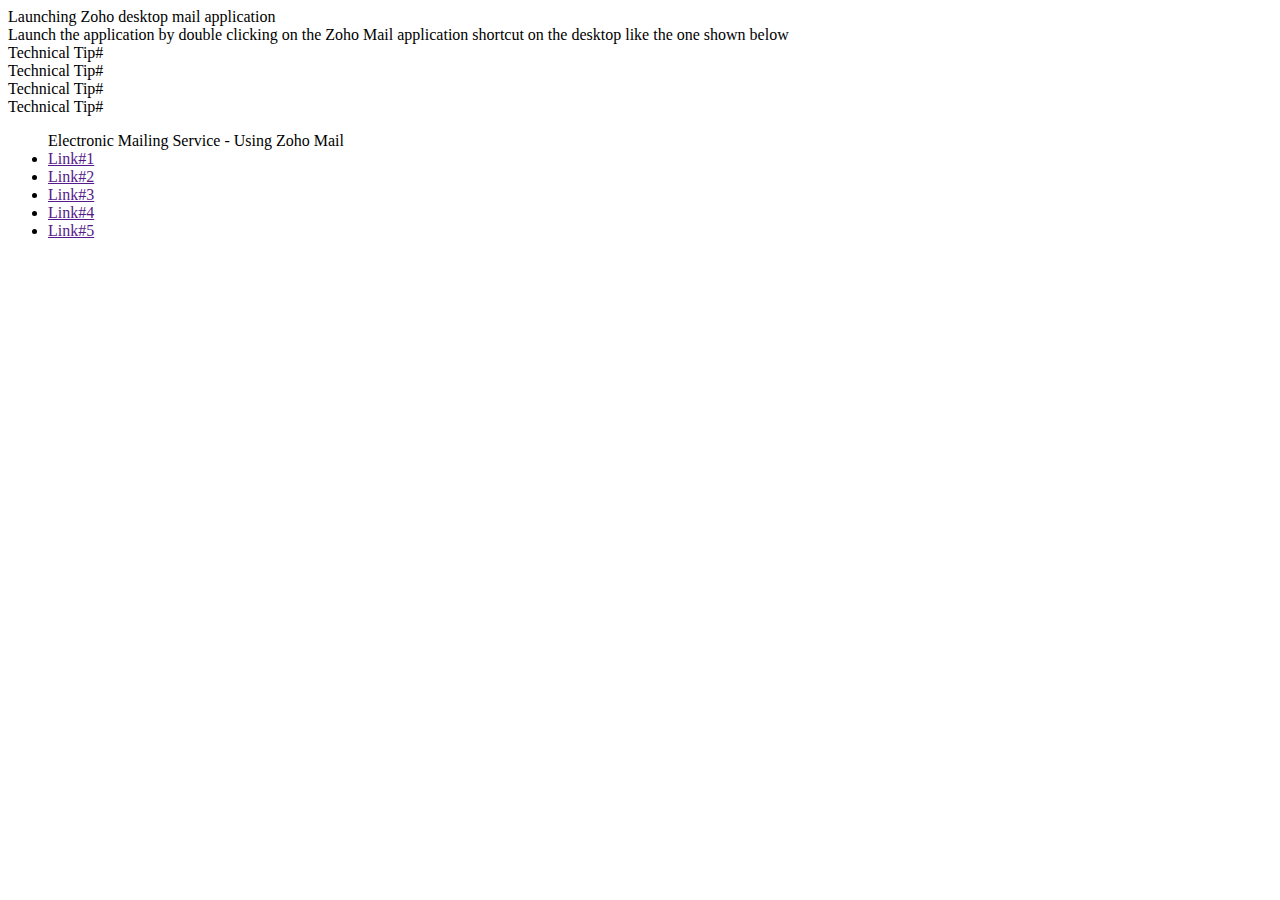
==== index.html @ d8dbb3bd "Initial" ====
<!DOCTYPE html>
<html lang="en">
    <head>
        <title>Technical Documentation</title>
        <meta charset="utf-8">
        <meta name="viewport" content="width=device-width, initial-scale=1.0" />
        <link rel="stylesheet" href="./styles.css">
    </head>
    <body>
        <main id="main-doc">
            <section id="launching_zoho_desktop_mail_application" class="main-section">
                <header>Launching Zoho desktop mail application</header>
                <article>
                    Launch the application by double clicking on the Zoho Mail application shortcut on the desktop like the one shown below
                    <img id="" src="" alt="">
                </article>
            </section>
            <section id="" class="main-section">
                <header>Technical Tip#</header>
                <article>
                </article>
            </section>
            <section id="" class="main-section">
                <header>Technical Tip#</header>
                <article>
                </article>
            </section>
            <section id="" class="main-section">
                <header>Technical Tip#</header>
                <article>
                </article>
            </section>
            <section id="" class="main-section">
                <header>Technical Tip#</header>
            </section>
            <nav id="navbar">
                <ul>
                    <header>Electronic Mailing Service - Using Zoho Mail</header>
                    <li><a href="" class="nav-link">Link#1</a></li>
                    <li><a href="" class="nav-link">Link#2</a></li>
                    <li><a href="" class="nav-link">Link#3</a></li>
                    <li><a href="" class="nav-link">Link#4</a></li>
                    <li><a href="" class="nav-link">Link#5</a></li>
                </ul>
            </nav>
        </main>
    </body>
</html>
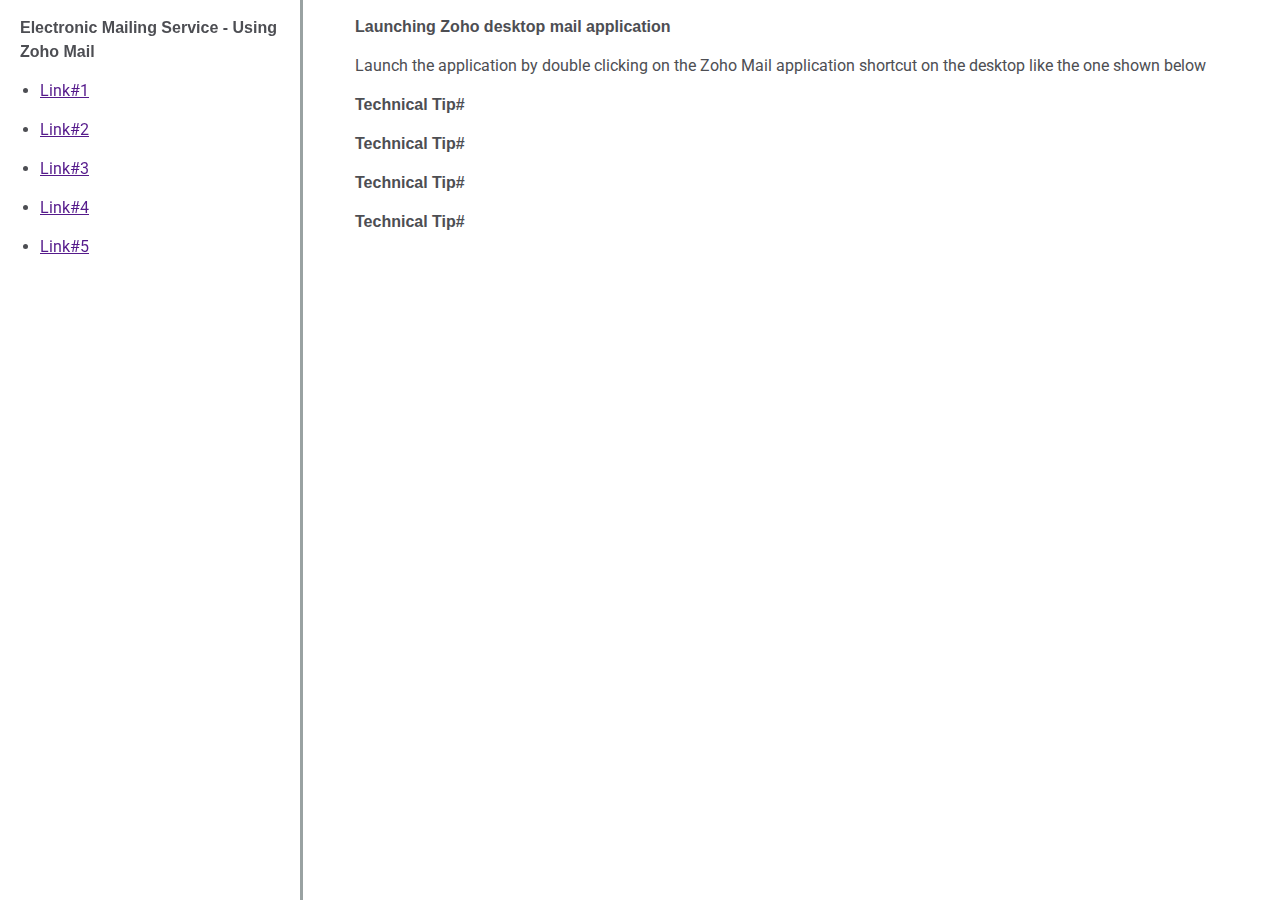
==== commit aa7bfead: "Update css" ====
--- a/index.html
+++ b/index.html
@@ -4,6 +4,9 @@
         <title>Technical Documentation</title>
         <meta charset="utf-8">
         <meta name="viewport" content="width=device-width, initial-scale=1.0" />
+        <link rel="preconnect" href="https://fonts.googleapis.com">
+        <link rel="preconnect" href="https://fonts.gstatic.com" crossorigin>
+        <link href="https://fonts.googleapis.com/css2?family=Montserrat:wght@100&family=Roboto&family=Ubuntu:ital@0;1&family=Work+Sans:wght@100&display=swap" rel="stylesheet">
         <link rel="stylesheet" href="./styles.css">
     </head>
     <body>
--- a/styles.css
+++ b/styles.css
@@ -0,0 +1,52 @@
+/* font-family: 'Montserrat', sans-serif;
+font-family: 'Roboto', sans-serif;
+font-family: 'Ubuntu', sans-serif;
+font-family: 'Work Sans', sans-serif; */
+
+html,
+body {
+  min-width: 290px;
+  color: #4d4e53;
+  background-color: #ffffff;
+  font-family: 'Roboto', sans-serif;
+  line-height: 1.5;
+  margin: 0;
+}
+
+#main-doc header {
+  text-align: left;
+  /* margin-left: 50px; */
+  margin: 15px 0 15px 50px;
+  font-family: sans-serif;
+  font-weight: 600;
+}
+
+#navbar {
+  position: fixed;
+  min-width: 290px;
+  top: 0px;
+  left: 0px;
+  width: 300px;
+  height: 100%;
+  border-right: solid;
+  border-color: rgba(0, 22, 22, 0.4);
+}
+
+#main-doc {
+  position: relative;
+  margin-left: 305px;
+}
+
+#main-doc section article {
+  margin-left: 50px;
+}
+
+#navbar ul header {
+  margin-left: -20px;
+  font-family: sans-serif;
+  font-weight: 600;
+}
+
+#navbar ul li {
+  margin: 0 0 15px;
+}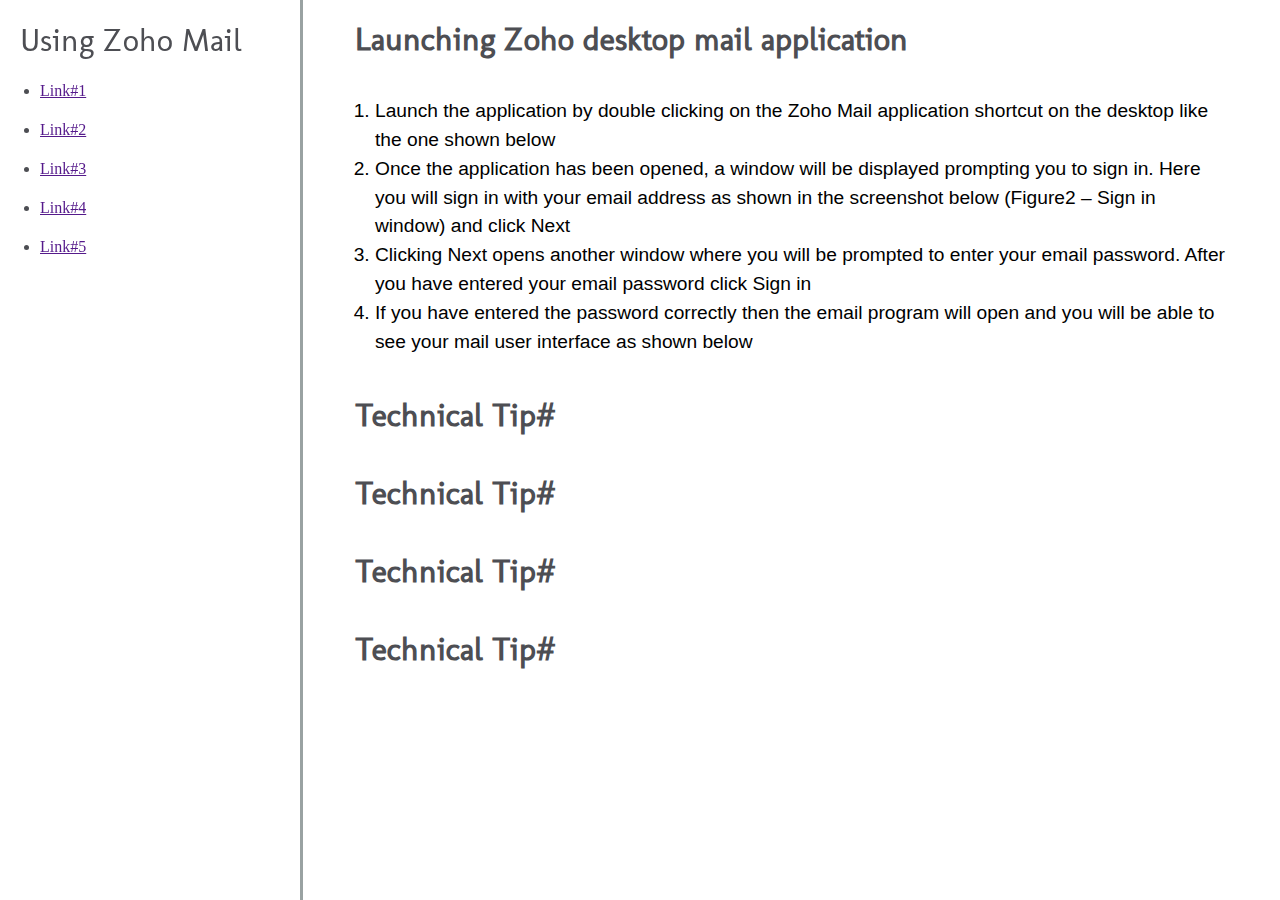
==== commit d0c6c97e: "2nd Updates" ====
--- a/index.html
+++ b/index.html
@@ -6,7 +6,7 @@
         <meta name="viewport" content="width=device-width, initial-scale=1.0" />
         <link rel="preconnect" href="https://fonts.googleapis.com">
         <link rel="preconnect" href="https://fonts.gstatic.com" crossorigin>
-        <link href="https://fonts.googleapis.com/css2?family=Montserrat:wght@100&family=Roboto&family=Ubuntu:ital@0;1&family=Work+Sans:wght@100&display=swap" rel="stylesheet">
+        <link href="https://fonts.googleapis.com/css2?family=Molengo&display=swap" rel="stylesheet">
         <link rel="stylesheet" href="./styles.css">
     </head>
     <body>
@@ -14,8 +14,24 @@
             <section id="launching_zoho_desktop_mail_application" class="main-section">
                 <header>Launching Zoho desktop mail application</header>
                 <article>
-                    Launch the application by double clicking on the Zoho Mail application shortcut on the desktop like the one shown below
-                    <img id="" src="" alt="">
+                    <ol>
+                        <li id="step-one">
+                            Launch the application by double clicking on the Zoho Mail application shortcut on the desktop like the one shown below
+                            <img id="" src="" alt="">
+                        </li>
+                        <li>
+                            Once the application has been opened, a window will be displayed prompting you to sign in. Here you will sign in with 
+                            your email address as shown in the screenshot below (Figure2 – Sign in window) and click Next
+                        </li>
+                        <li>
+                            Clicking Next opens another window where you will be prompted to enter your email password. After you have entered your email 
+                            password click Sign in
+                        </li>
+                        <li>
+                            If you have entered the password correctly then the email program will open and you will be able to see your mail user interface 
+                            as shown below
+                        </li>
+                    </ol>
                 </article>
             </section>
             <section id="" class="main-section">
@@ -38,7 +54,7 @@
             </section>
             <nav id="navbar">
                 <ul>
-                    <header>Electronic Mailing Service - Using Zoho Mail</header>
+                    <header>Using Zoho Mail</header>
                     <li><a href="" class="nav-link">Link#1</a></li>
                     <li><a href="" class="nav-link">Link#2</a></li>
                     <li><a href="" class="nav-link">Link#3</a></li>
--- a/styles.css
+++ b/styles.css
@@ -1,24 +1,16 @@
-/* font-family: 'Montserrat', sans-serif;
-font-family: 'Roboto', sans-serif;
-font-family: 'Ubuntu', sans-serif;
-font-family: 'Work Sans', sans-serif; */
-
 html,
 body {
   min-width: 290px;
   color: #4d4e53;
-  background-color: #ffffff;
-  font-family: 'Roboto', sans-serif;
+  background-color: #fff;
   line-height: 1.5;
   margin: 0;
 }
 
 #main-doc header {
   text-align: left;
-  /* margin-left: 50px; */
   margin: 15px 0 15px 50px;
-  font-family: sans-serif;
-  font-weight: 600;
+  font-weight: bold;
 }
 
 #navbar {
@@ -33,18 +25,38 @@
 }
 
 #main-doc {
+  font-weight: lighter;
   position: relative;
   margin-left: 305px;
 }
 
+#main-doc section header {
+  font-family: 'Molengo', sans-serif;
+  font-weight: 900;
+  font-size: 32px;
+}
+
 #main-doc section article {
+  display: flex;
+  font-family: 'Abel', sans-serif;
+  font-size: 1.2em;
+  font-weight: bolder;
   margin-left: 50px;
+  margin-right: 50px;
+  color: #000;
+  justify-content:center
+}
+
+#main-doc section article ol li {
+  margin-left: -20px;
 }
 
 #navbar ul header {
   margin-left: -20px;
-  font-family: sans-serif;
-  font-weight: 600;
+  margin-right: 1px;
+  font-family: 'Molengo', sans-serif;
+  font-weight: bolder;
+  font-size: 32px;
 }
 
 #navbar ul li {
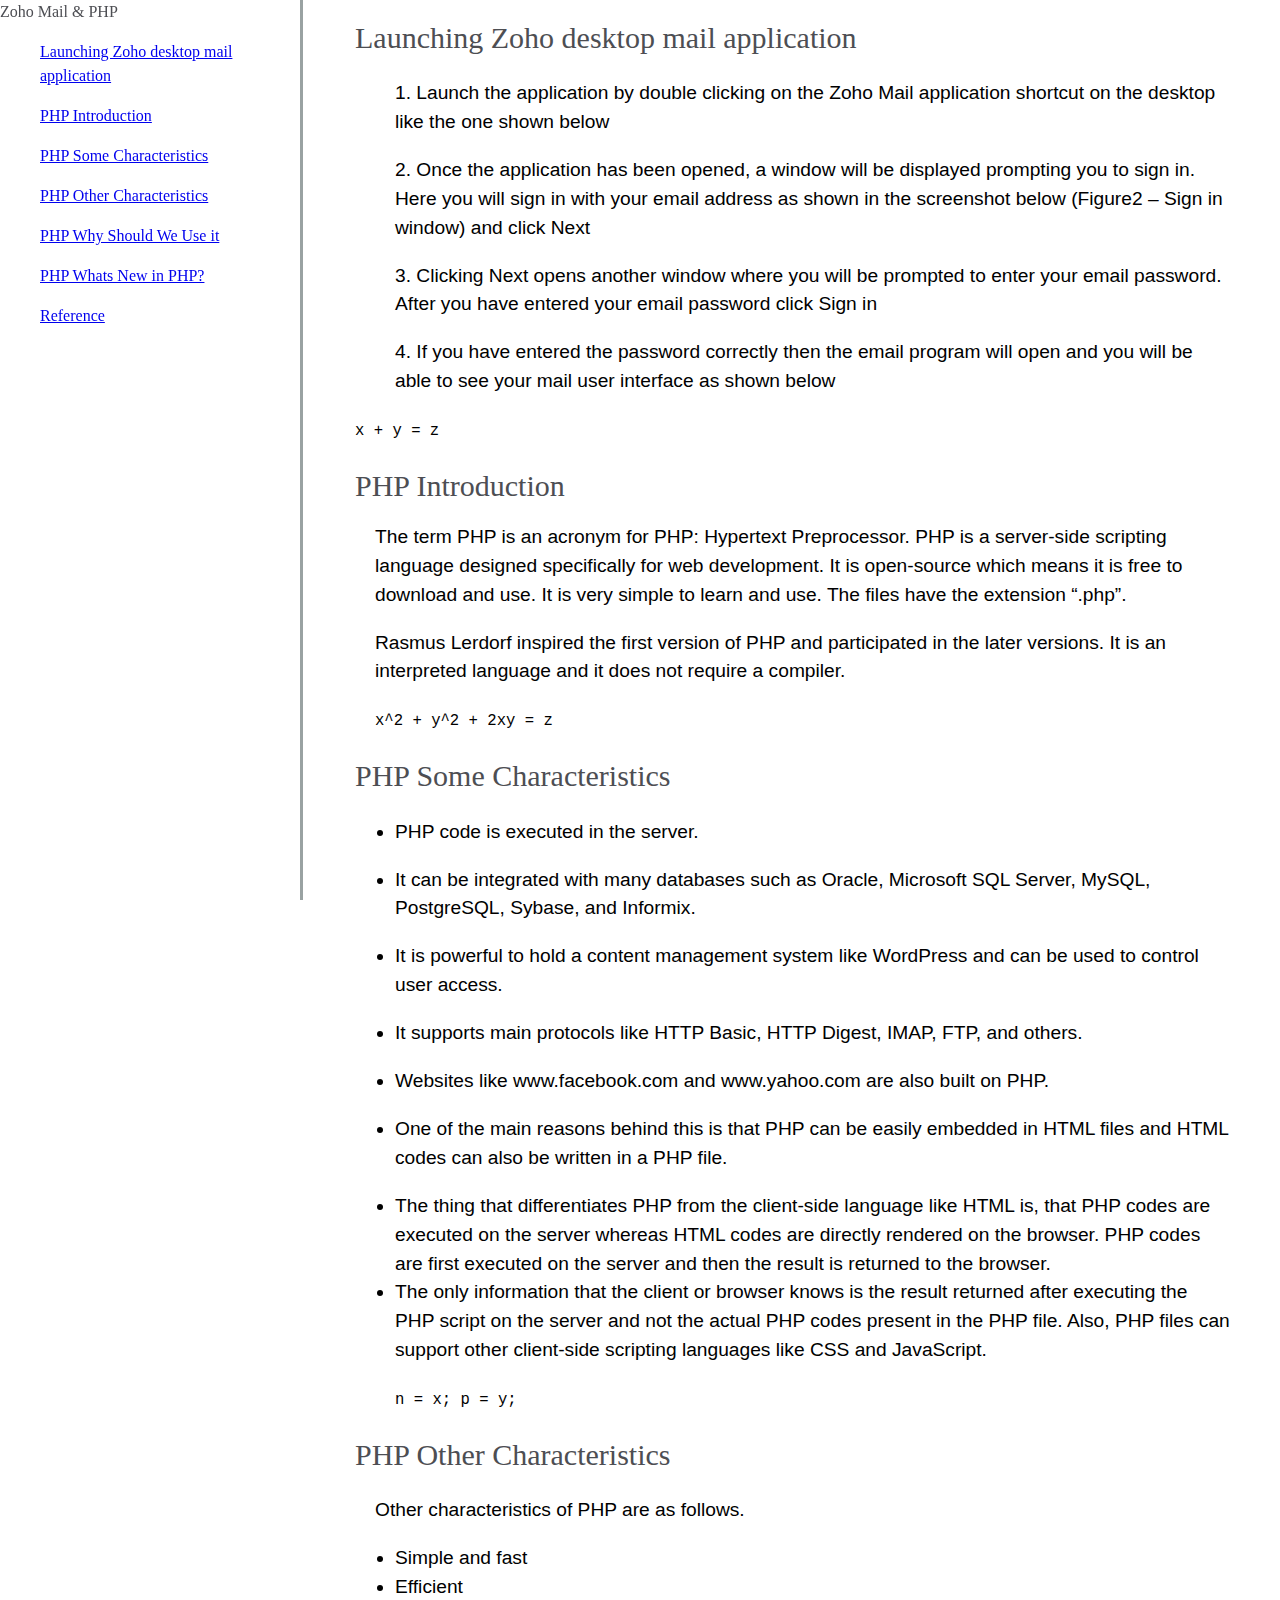
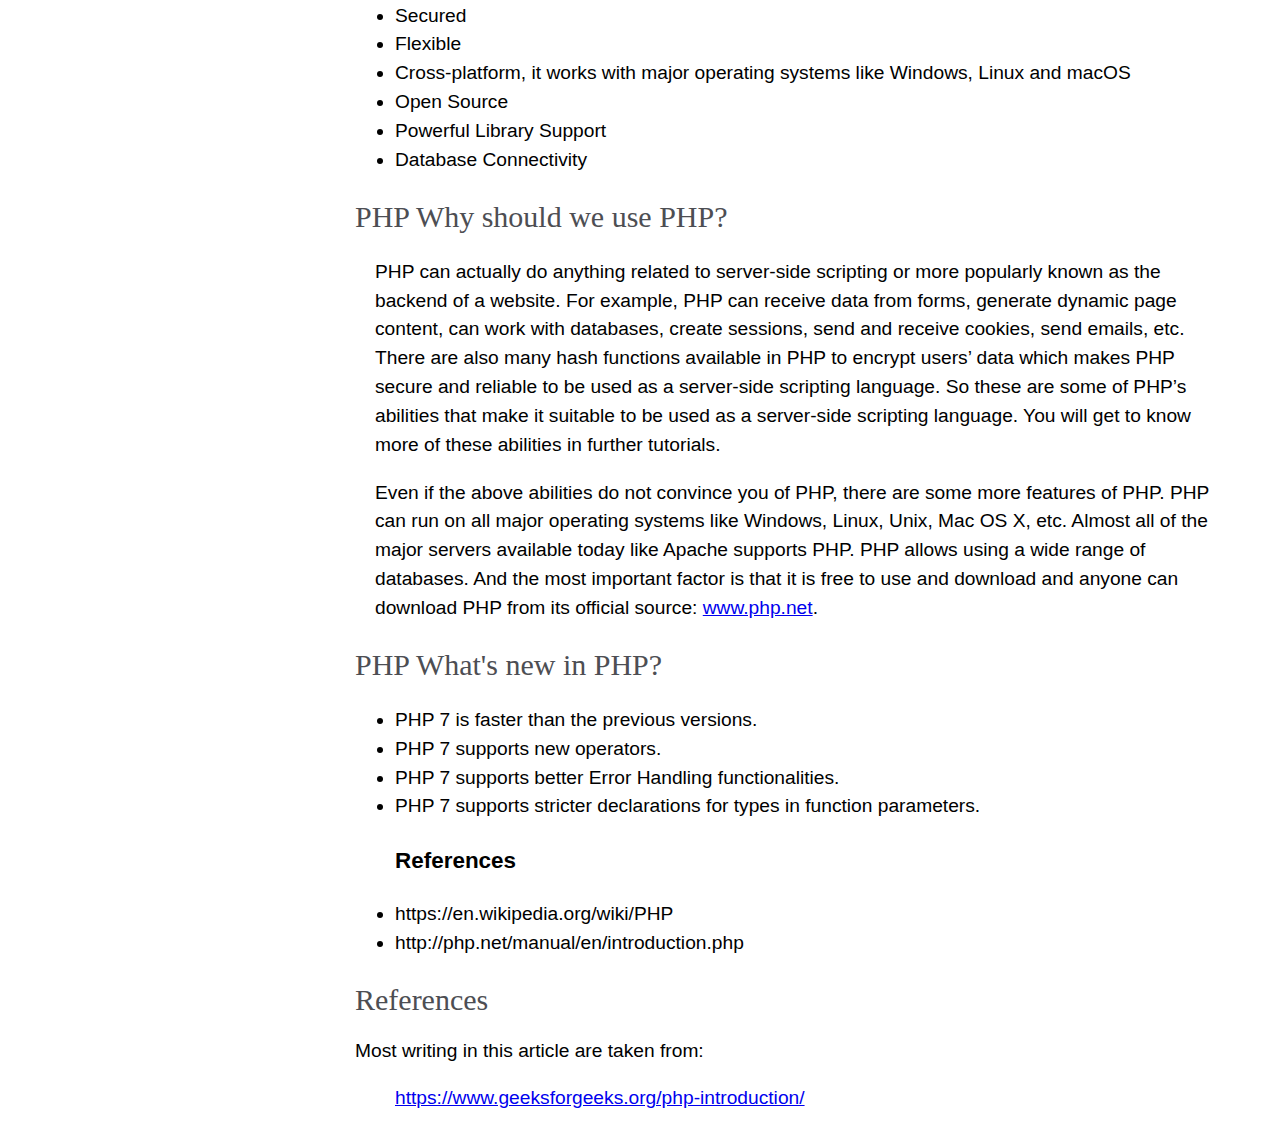
==== commit 8e665c07: "Main Section Update" ====
--- a/index.html
+++ b/index.html
@@ -10,58 +10,167 @@
         <link rel="stylesheet" href="./styles.css">
     </head>
     <body>
+
+<nav id="navbar">
+                <header>Zoho Mail & PHP</header>
+                <ul>
+                    <p>
+                        <a class="nav-link" href="#launching_zoho_desktop_mail_application">
+                            Launching Zoho desktop mail application
+                        </a>
+                    </p>
+                    <p>
+                        <a class="nav-link" href="#php_introduction">
+                            PHP Introduction
+                        </a>
+                    </p>
+                    <p>
+                        <a class="nav-link" href="#php_some_characteristics">
+                            PHP Some Characteristics
+                        </a>
+                    </p>
+                    <p>
+                        <a class="nav-link" href="#php_other_characteristics">
+                            PHP Other Characteristics
+                        </a>
+                    </p>
+                    <p>
+                        <a class="nav-link" href="#php_why_should_we_use_php">
+                            PHP Why Should We Use it
+                        </a>
+                    </p>
+                    <p>
+                        
+                        <a class="nav-link" href="#php_whats_new_in_php">
+                            PHP Whats New in PHP?
+                        </a>
+                    </p>
+                    <p>
+                        <a class="nav-link" href="#references">
+                            Reference
+                        </a>
+                    </li>
+                </ul>
+            </nav>
+
         <main id="main-doc">
-            <section id="launching_zoho_desktop_mail_application" class="main-section">
-                <header>Launching Zoho desktop mail application</header>
+            <section id="launching_zoho_desktop_mail_application"  class="main-section">
+                <header>Launching Zoho desktop mail application</h2></header>
                 <article>
                     <ol>
-                        <li id="step-one">
-                            Launch the application by double clicking on the Zoho Mail application shortcut on the desktop like the one shown below
+                        <p id="step-one">
+                            1. Launch the application by double clicking on the Zoho Mail application shortcut on the desktop like the one shown below
                             <img id="" src="" alt="">
-                        </li>
-                        <li>
-                            Once the application has been opened, a window will be displayed prompting you to sign in. Here you will sign in with 
+                        </p>
+                        <p>
+                            2. Once the application has been opened, a window will be displayed prompting you to sign in. Here you will sign in with 
                             your email address as shown in the screenshot below (Figure2 – Sign in window) and click Next
-                        </li>
-                        <li>
-                            Clicking Next opens another window where you will be prompted to enter your email password. After you have entered your email 
+                        </p>
+                        <p>
+                            3. Clicking Next opens another window where you will be prompted to enter your email password. After you have entered your email 
                             password click Sign in
-                        </li>
-                        <li>
-                            If you have entered the password correctly then the email program will open and you will be able to see your mail user interface 
+                        </p>
+                        <p>
+                            4. If you have entered the password correctly then the email program will open and you will be able to see your mail user interface 
                             as shown below
-                        </li>
+                        </p>
                     </ol>
+                    <p>
+                        <code>
+                            x + y = z
+                        </code>
+                    </p>
                 </article>
             </section>
-            <section id="" class="main-section">
-                <header>Technical Tip#</header>
-                <article>
+            <section id="php_introduction" class="main-section">
+                <header>PHP Introduction</header>
+                <article id="php_introduction_comments">
+                    The term PHP is an acronym for PHP: Hypertext Preprocessor. PHP is a server-side scripting language designed specifically for web development. 
+                    It is open-source which means it is free to download and use. It is very simple to learn and use. The files have the extension “.php”. 
+                    <br><p>
+                    Rasmus Lerdorf inspired the first version of PHP and participated in the later versions. It is an interpreted language and it does not require a compiler. 
+                        </p>
+                        <p>
+                        <code>
+                            x^2 + y^2 + 2xy = z
+                        </code>
+                    </p>
                 </article>
             </section>
-            <section id="" class="main-section">
-                <header>Technical Tip#</header>
+            <section id="php_some_characteristics" class="main-section">
+                <header>PHP Some Characteristics</header>
                 <article>
+                    <ul>
+                        <p><li>PHP code is executed in the server.</li></p>
+                        <p><li>It can be integrated with many databases such as Oracle, Microsoft SQL Server, MySQL, PostgreSQL, Sybase, and Informix.</li></p>
+                        <p><li>It is powerful to hold a content management system like WordPress and can be used to control user access.</li></p>
+                        <p><li>It supports main protocols like HTTP Basic, HTTP Digest, IMAP, FTP, and others.</li></p>
+                        <p><li>Websites like www.facebook.com and www.yahoo.com are also built on PHP.</li></p>
+                        <p><li>One of the main reasons behind this is that PHP can be easily embedded in HTML files and HTML codes can also be written in a PHP file.</li></p>
+                        <li>The thing that differentiates PHP from the client-side language like HTML is, that PHP codes are executed on the server whereas HTML codes are directly rendered on the browser. PHP codes are first executed on the server and then the result is returned to the browser.</li>
+                        <li>The only information that the client or browser knows is the result returned after executing the PHP script on the server and not the actual PHP codes present in the PHP file. Also, PHP files can support other client-side scripting languages like CSS and JavaScript.</li>
+                        <p>
+                            <code>
+                                n = x; p = y;
+                            </code>
+                        </p>
+                    </ul>
+
                 </article>
             </section>
-            <section id="" class="main-section">
-                <header>Technical Tip#</header>
+            <section id="php_other_characteristics" class="main-section">
+                <header>PHP Other Characteristics</header>
                 <article>
+                <p>Other characteristics of PHP are as follows.</p>
+                    <ul>
+                        <li>Simple and fast</li>
+                        <li>Efficient</li>
+                        <li>Secured</li>
+                        <li>Flexible</li>
+                        <li>Cross-platform, it works with major operating systems like Windows, Linux and macOS</li>
+                        <li>Open Source</li>
+                        <li>Powerful Library Support</li>
+                        <li>Database Connectivity</li>
+                    </ul>
                 </article>
             </section>
-            <section id="" class="main-section">
-                <header>Technical Tip#</header>
+            <section id="php_why_should_we_use_php" class="main-section">
+                <header>PHP Why should we use PHP?</header>
+                <article>
+                    <p>
+                        PHP can actually do anything related to server-side scripting or more popularly known as the backend of a website. For example, PHP can receive data from forms, generate dynamic page content, can work with databases, create sessions, send and receive cookies, send emails, etc. There are also many hash functions available in PHP to encrypt users’ data which makes PHP secure and reliable to be used as a server-side scripting language. So these are some of PHP’s abilities that make it suitable to be used as a server-side scripting language. You will get to know more of these abilities in further tutorials.</p>
+                        <p> 
+Even if the above abilities do not convince you of PHP, there are some more features of PHP. PHP can run on all major operating systems like Windows, Linux, Unix, Mac OS X, etc. Almost all of the major servers available today like Apache supports PHP. PHP allows using a wide range of databases. And the most important factor is that it is free to use and download and anyone can download PHP from its official source: <a href="http://www.php.net">www.php.net</a>. 
+                    </p>
+                </article>
             </section>
-            <nav id="navbar">
-                <ul>
-                    <header>Using Zoho Mail</header>
-                    <li><a href="" class="nav-link">Link#1</a></li>
-                    <li><a href="" class="nav-link">Link#2</a></li>
-                    <li><a href="" class="nav-link">Link#3</a></li>
-                    <li><a href="" class="nav-link">Link#4</a></li>
-                    <li><a href="" class="nav-link">Link#5</a></li>
-                </ul>
-            </nav>
+            <section id="php_whats_new_in_php" class="main-section">
+                <header>PHP What's new in PHP?</header>
+                <article>
+                    <ul>
+                        <li>PHP 7 is faster than the previous versions.</li>
+                        <li>PHP 7 supports new operators.</li>
+                        <li> PHP 7 supports better Error Handling functionalities.</li>
+                        <li>PHP 7 supports stricter declarations for types in function parameters.</li>
+                        <p><h3>References</h3></p>
+                        <li>https://en.wikipedia.org/wiki/PHP</li>
+                        <li>http://php.net/manual/en/introduction.php</li>
+                    </ul>
+                </article>
+            </section>
+            <section id="references" class="main-section">
+                <header>References</header>
+                <article>
+                    Most writing in this article are taken from:
+                    <ul>
+                        <p>
+                            <a href="https://www.geeksforgeeks.org/php-introduction/">https://www.geeksforgeeks.org/php-introduction/</a>
+                        </p>
+                    </ul>
+                </article>
+            </section>
+
+            
         </main>
     </body>
 </html>
--- a/styles.css
+++ b/styles.css
@@ -1,5 +1,7 @@
 html,
 body {
+  /* font-family: Helvetica; */
+  font-family: 'Open Sans', Verdana, Tahoma;
   min-width: 290px;
   color: #4d4e53;
   background-color: #fff;
@@ -10,7 +12,7 @@
 #main-doc header {
   text-align: left;
   margin: 15px 0 15px 50px;
-  font-weight: bold;
+  /* font-weight: bold; */
 }
 
 #navbar {
@@ -31,34 +33,108 @@
 }
 
 #main-doc section header {
-  font-family: 'Molengo', sans-serif;
-  font-weight: 900;
-  font-size: 32px;
+  font-weight: normal;
+  font-family: 'Open Sans', Tahoma;
+  font-size: 30px;
 }
 
+/* h1,
+h2 {
+  font-family: Verdana, Tahoma;
+} */
+
 #main-doc section article {
-  display: flex;
-  font-family: 'Abel', sans-serif;
+  display: block;
+  /* font-family: Helvetica; */
+
+  font-family: 'Open Sans', Arial, sans-serif;
+
   font-size: 1.2em;
-  font-weight: bolder;
+  /* font-weight: bolder; */
   margin-left: 50px;
   margin-right: 50px;
   color: #000;
   justify-content:center
 }
 
+#php_introduction {
+  margin-left: 0px;
+}
+
+#php_introduction #php_introduction_comments {
+  margin-left: 70px;
+}
+
 #main-doc section article ol li {
-  margin-left: -20px;
+  /* margin-left: -20px; */
+  align-content: space-between;
+  justify-content: space-evenly;
+}
+
+#main-doc #php_some_Characteristics article ul li {
+  /* margin-left: -23px; */
+  align-content: space-between;
+  justify-content: space-evenly;
+}
+
+#main-doc #php_other_characteristics p {
+  margin-left: 20px;
+}
+
+#main-doc #php_why_should_we_use_php article {
+  margin-left: 70px;
 }
 
 #navbar ul header {
   margin-left: -20px;
   margin-right: 1px;
-  font-family: 'Molengo', sans-serif;
-  font-weight: bolder;
-  font-size: 32px;
+  /* font-family: 'Molengo', sans-serif; */
+  /* font-weight: bolder; */
+  /* font-size: 25px; */
 }
 
 #navbar ul li {
   margin: 0 0 15px;
-}+}
+
+@media only screen and (max-width: 815px) {
+  /* For mobile phones: */
+  #navbar ul {
+    border: 1px solid;
+    height: 207px;
+  }
+
+  #navbar {
+    background-color: white;
+    position: absolute;
+    top: 0;
+    padding: 0;
+    margin: 0;
+    width: 100%;
+    max-height: 275px;
+    border: none;
+    z-index: 1;
+    border-bottom: 2px solid;
+  }
+
+  #main-doc {
+    position: relative;
+    margin-left: 0px;
+    margin-top: 270px;
+  }
+}
+
+@media only screen and (max-width: 400px) {
+  #main-doc {
+    margin-left: -10px;
+  }
+
+  code {
+    margin-left: -20px;
+    width: 100%;
+    padding: 15px;
+    padding-left: 10px;
+    padding-right: 45px;
+    min-width: 233px;
+  }
+}
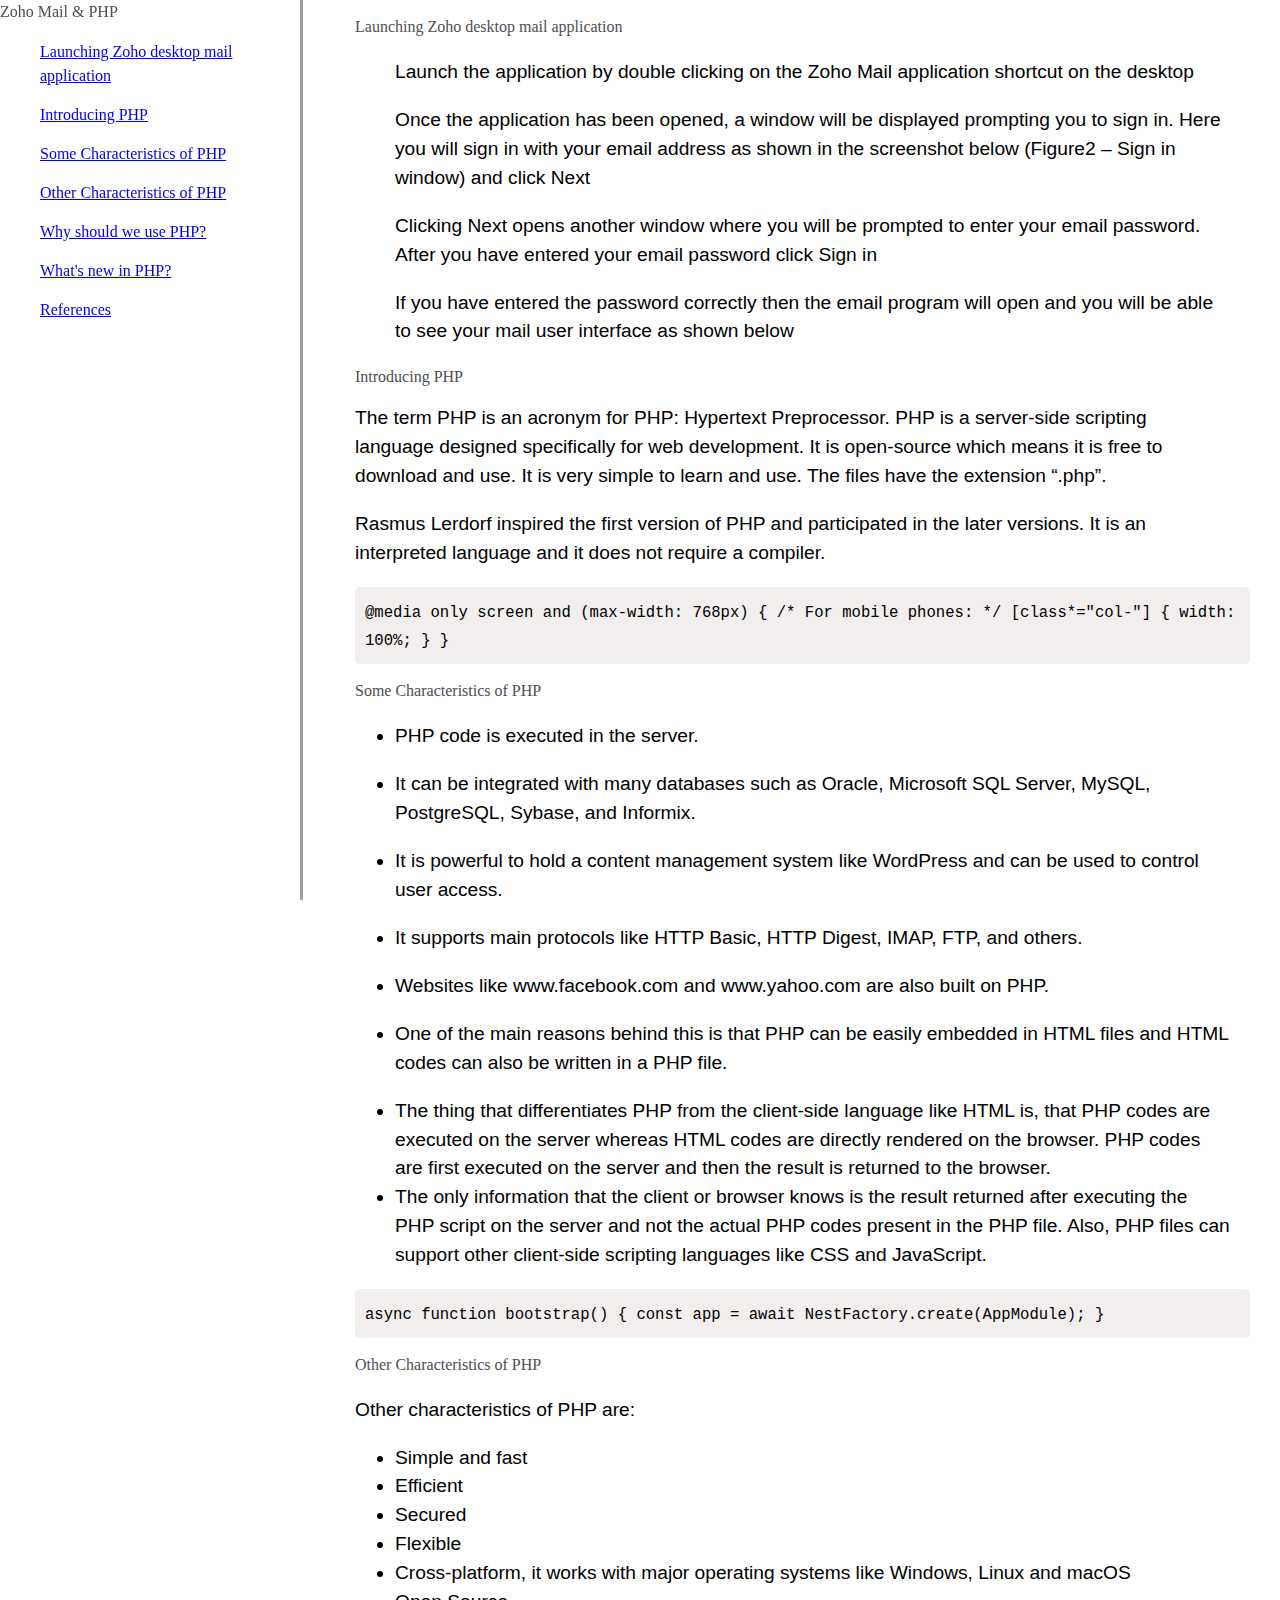
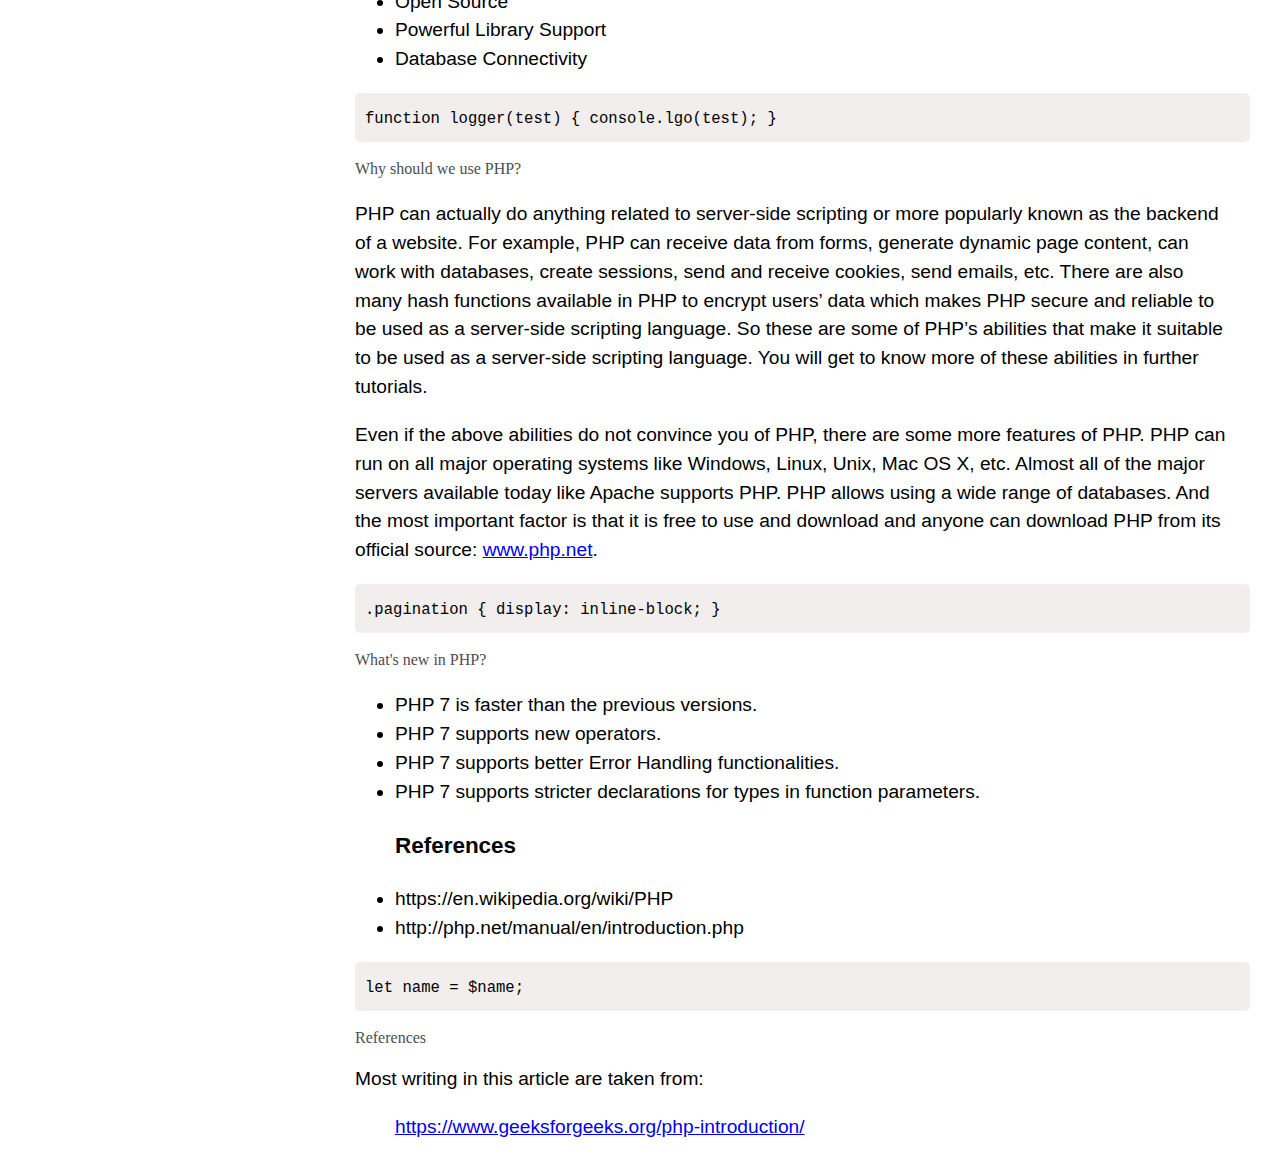
==== commit f1a8b098: "Main Update" ====
--- a/index.html
+++ b/index.html
@@ -14,40 +14,39 @@
 <nav id="navbar">
                 <header>Zoho Mail & PHP</header>
                 <ul>
-                    <p>
+                    <li>
                         <a class="nav-link" href="#launching_zoho_desktop_mail_application">
                             Launching Zoho desktop mail application
                         </a>
-                    </p>
-                    <p>
-                        <a class="nav-link" href="#php_introduction">
-                            PHP Introduction
+                    </li>
+                    <li>
+                        <a class="nav-link" href="#introducing_php">
+                            Introducing PHP
                         </a>
-                    </p>
-                    <p>
-                        <a class="nav-link" href="#php_some_characteristics">
-                            PHP Some Characteristics
+                    </li>
+                    <li>
+                        <a class="nav-link" href="#some_characteristics_of_php">
+                            Some Characteristics of PHP
                         </a>
-                    </p>
-                    <p>
-                        <a class="nav-link" href="#php_other_characteristics">
-                            PHP Other Characteristics
+                    </li>
+                    <li>
+                        <a class="nav-link" href="#other_characteristics_of_php">
+                            Other Characteristics of PHP
                         </a>
-                    </p>
-                    <p>
-                        <a class="nav-link" href="#php_why_should_we_use_php">
-                            PHP Why Should We Use it
+                    </li>
+                    <li>
+                        <a class="nav-link" href="#why_should_we_use_php?">
+                            Why should we use PHP?
                         </a>
-                    </p>
-                    <p>
-                        
-                        <a class="nav-link" href="#php_whats_new_in_php">
-                            PHP Whats New in PHP?
+                    </li>                        
+                    <li>
+                        <a class="nav-link" href="#what's_new_in_php?">
+                            What's new in PHP?
                         </a>
-                    </p>
-                    <p>
+                    </li>
+                    <li>
                         <a class="nav-link" href="#references">
-                            Reference
+                            References
                         </a>
                     </li>
                 </ul>
@@ -55,50 +54,49 @@
 
         <main id="main-doc">
             <section id="launching_zoho_desktop_mail_application"  class="main-section">
-                <header>Launching Zoho desktop mail application</h2></header>
+                <header>Launching Zoho desktop mail application</header>
                 <article>
                     <ol>
-                        <p id="step-one">
-                            1. Launch the application by double clicking on the Zoho Mail application shortcut on the desktop like the one shown below
-                            <img id="" src="" alt="">
+                        <p>
+                            Launch the application by double clicking on the Zoho Mail application shortcut on the desktop
                         </p>
                         <p>
-                            2. Once the application has been opened, a window will be displayed prompting you to sign in. Here you will sign in with 
+                            Once the application has been opened, a window will be displayed prompting you to sign in. Here you will sign in with 
                             your email address as shown in the screenshot below (Figure2 – Sign in window) and click Next
                         </p>
                         <p>
-                            3. Clicking Next opens another window where you will be prompted to enter your email password. After you have entered your email 
+                            Clicking Next opens another window where you will be prompted to enter your email password. After you have entered your email 
                             password click Sign in
                         </p>
                         <p>
-                            4. If you have entered the password correctly then the email program will open and you will be able to see your mail user interface 
+                            If you have entered the password correctly then the email program will open and you will be able to see your mail user interface 
                             as shown below
                         </p>
                     </ol>
-                    <p>
-                        <code>
-                            x + y = z
-                        </code>
-                    </p>
                 </article>
             </section>
-            <section id="php_introduction" class="main-section">
-                <header>PHP Introduction</header>
+            <section id="introducing_php" class="main-section">
+                <header>Introducing PHP</header>
                 <article id="php_introduction_comments">
                     The term PHP is an acronym for PHP: Hypertext Preprocessor. PHP is a server-side scripting language designed specifically for web development. 
                     It is open-source which means it is free to download and use. It is very simple to learn and use. The files have the extension “.php”. 
                     <br><p>
                     Rasmus Lerdorf inspired the first version of PHP and participated in the later versions. It is an interpreted language and it does not require a compiler. 
                         </p>
-                        <p>
-                        <code>
-                            x^2 + y^2 + 2xy = z
-                        </code>
-                    </p>
+                        <div class="code">
+                            <code>
+                                @media only screen and (max-width: 768px) {
+  /* For mobile phones: */
+  [class*="col-"] {
+    width: 100%;
+  }
+}
+                            </code>
+                        </div>
                 </article>
             </section>
-            <section id="php_some_characteristics" class="main-section">
-                <header>PHP Some Characteristics</header>
+            <section id="some_characteristics_of_php" class="main-section">
+                <header>Some Characteristics of PHP</header>
                 <article>
                     <ul>
                         <p><li>PHP code is executed in the server.</li></p>
@@ -109,19 +107,20 @@
                         <p><li>One of the main reasons behind this is that PHP can be easily embedded in HTML files and HTML codes can also be written in a PHP file.</li></p>
                         <li>The thing that differentiates PHP from the client-side language like HTML is, that PHP codes are executed on the server whereas HTML codes are directly rendered on the browser. PHP codes are first executed on the server and then the result is returned to the browser.</li>
                         <li>The only information that the client or browser knows is the result returned after executing the PHP script on the server and not the actual PHP codes present in the PHP file. Also, PHP files can support other client-side scripting languages like CSS and JavaScript.</li>
-                        <p>
-                            <code>
-                                n = x; p = y;
-                            </code>
-                        </p>
                     </ul>
-
+                    <div class="code">
+                        <code>
+                            async function bootstrap() {
+                            const app = await NestFactory.create(AppModule);
+                            }
+                        </code>
+                    </div>
                 </article>
             </section>
-            <section id="php_other_characteristics" class="main-section">
-                <header>PHP Other Characteristics</header>
+            <section id="other_characteristics_of_php" class="main-section">
+                <header>Other Characteristics of PHP</header>
                 <article>
-                <p>Other characteristics of PHP are as follows.</p>
+                <p>Other characteristics of PHP are:</p>
                     <ul>
                         <li>Simple and fast</li>
                         <li>Efficient</li>
@@ -132,20 +131,34 @@
                         <li>Powerful Library Support</li>
                         <li>Database Connectivity</li>
                     </ul>
+                    <div class="code">
+                        <code>
+                        function logger(test) { 
+                            console.lgo(test);
+                        }
+                        </code>
+                    </div>
                 </article>
             </section>
-            <section id="php_why_should_we_use_php" class="main-section">
-                <header>PHP Why should we use PHP?</header>
+            <section id="why_should_we_use_php?" class="main-section">
+                <header>Why should we use PHP?</header>
                 <article>
                     <p>
                         PHP can actually do anything related to server-side scripting or more popularly known as the backend of a website. For example, PHP can receive data from forms, generate dynamic page content, can work with databases, create sessions, send and receive cookies, send emails, etc. There are also many hash functions available in PHP to encrypt users’ data which makes PHP secure and reliable to be used as a server-side scripting language. So these are some of PHP’s abilities that make it suitable to be used as a server-side scripting language. You will get to know more of these abilities in further tutorials.</p>
                         <p> 
 Even if the above abilities do not convince you of PHP, there are some more features of PHP. PHP can run on all major operating systems like Windows, Linux, Unix, Mac OS X, etc. Almost all of the major servers available today like Apache supports PHP. PHP allows using a wide range of databases. And the most important factor is that it is free to use and download and anyone can download PHP from its official source: <a href="http://www.php.net">www.php.net</a>. 
                     </p>
+                    <div class="code">
+                        <code>
+                            .pagination {
+  display: inline-block;
+}
+                        </code>
+                    </div>
                 </article>
             </section>
-            <section id="php_whats_new_in_php" class="main-section">
-                <header>PHP What's new in PHP?</header>
+            <section id="what's_new_in_php?" class="main-section">
+                <header>What's new in PHP?</header>
                 <article>
                     <ul>
                         <li>PHP 7 is faster than the previous versions.</li>
@@ -156,6 +169,11 @@
                         <li>https://en.wikipedia.org/wiki/PHP</li>
                         <li>http://php.net/manual/en/introduction.php</li>
                     </ul>
+                    <div class="code">
+                        <code>
+                            let name = $name;
+                        </code>
+                    </div>
                 </article>
             </section>
             <section id="references" class="main-section">
--- a/styles.css
+++ b/styles.css
@@ -35,13 +35,7 @@
 #main-doc section header {
   font-weight: normal;
   font-family: 'Open Sans', Tahoma;
-  font-size: 30px;
 }
-
-/* h1,
-h2 {
-  font-family: Verdana, Tahoma;
-} */
 
 #main-doc section article {
   display: block;
@@ -57,11 +51,11 @@
   justify-content:center
 }
 
-#php_introduction {
+#Introduction_PHP {
   margin-left: 0px;
 }
 
-#php_introduction #php_introduction_comments {
+#Introduction_PHP #php_introduction_comments {
   margin-left: 70px;
 }
 
@@ -71,30 +65,35 @@
   justify-content: space-evenly;
 }
 
-#main-doc #php_some_Characteristics article ul li {
+#main-doc #PHP_Some_Characteristics article ul li {
   /* margin-left: -23px; */
   align-content: space-between;
   justify-content: space-evenly;
 }
 
-#main-doc #php_other_characteristics p {
+#main-doc #PHP_Other_Characteristics p {
   margin-left: 20px;
 }
 
-#main-doc #php_why_should_we_use_php article {
+#main-doc #PHP_Why_should_we_use_PHP article {
   margin-left: 70px;
 }
 
 #navbar ul header {
   margin-left: -20px;
   margin-right: 1px;
-  /* font-family: 'Molengo', sans-serif; */
-  /* font-weight: bolder; */
-  /* font-size: 25px; */
 }
 
 #navbar ul li {
   margin: 0 0 15px;
+  list-style: none;
+}
+
+.code {
+  padding: 10px;
+  border-radius: 5px;
+  width: 100%;
+  background-color: rgb(242, 238, 238);
 }
 
 @media only screen and (max-width: 815px) {
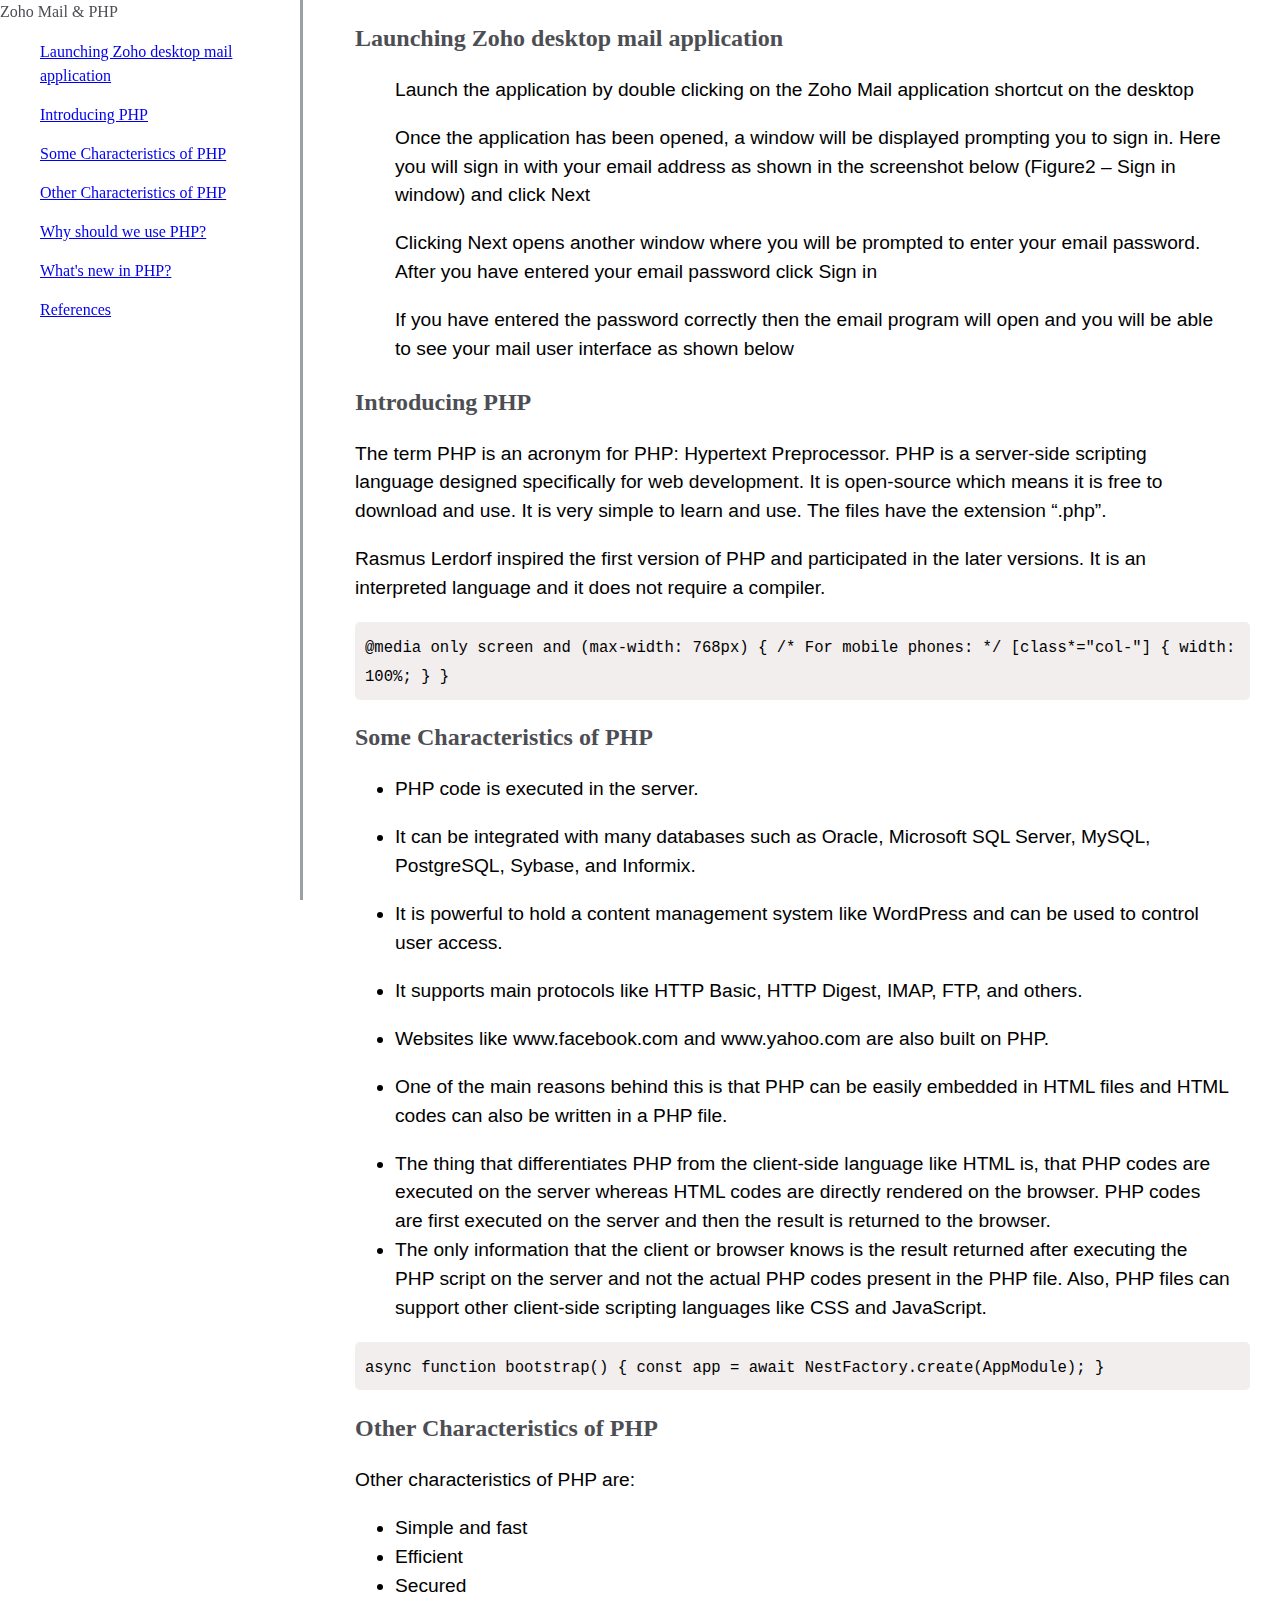
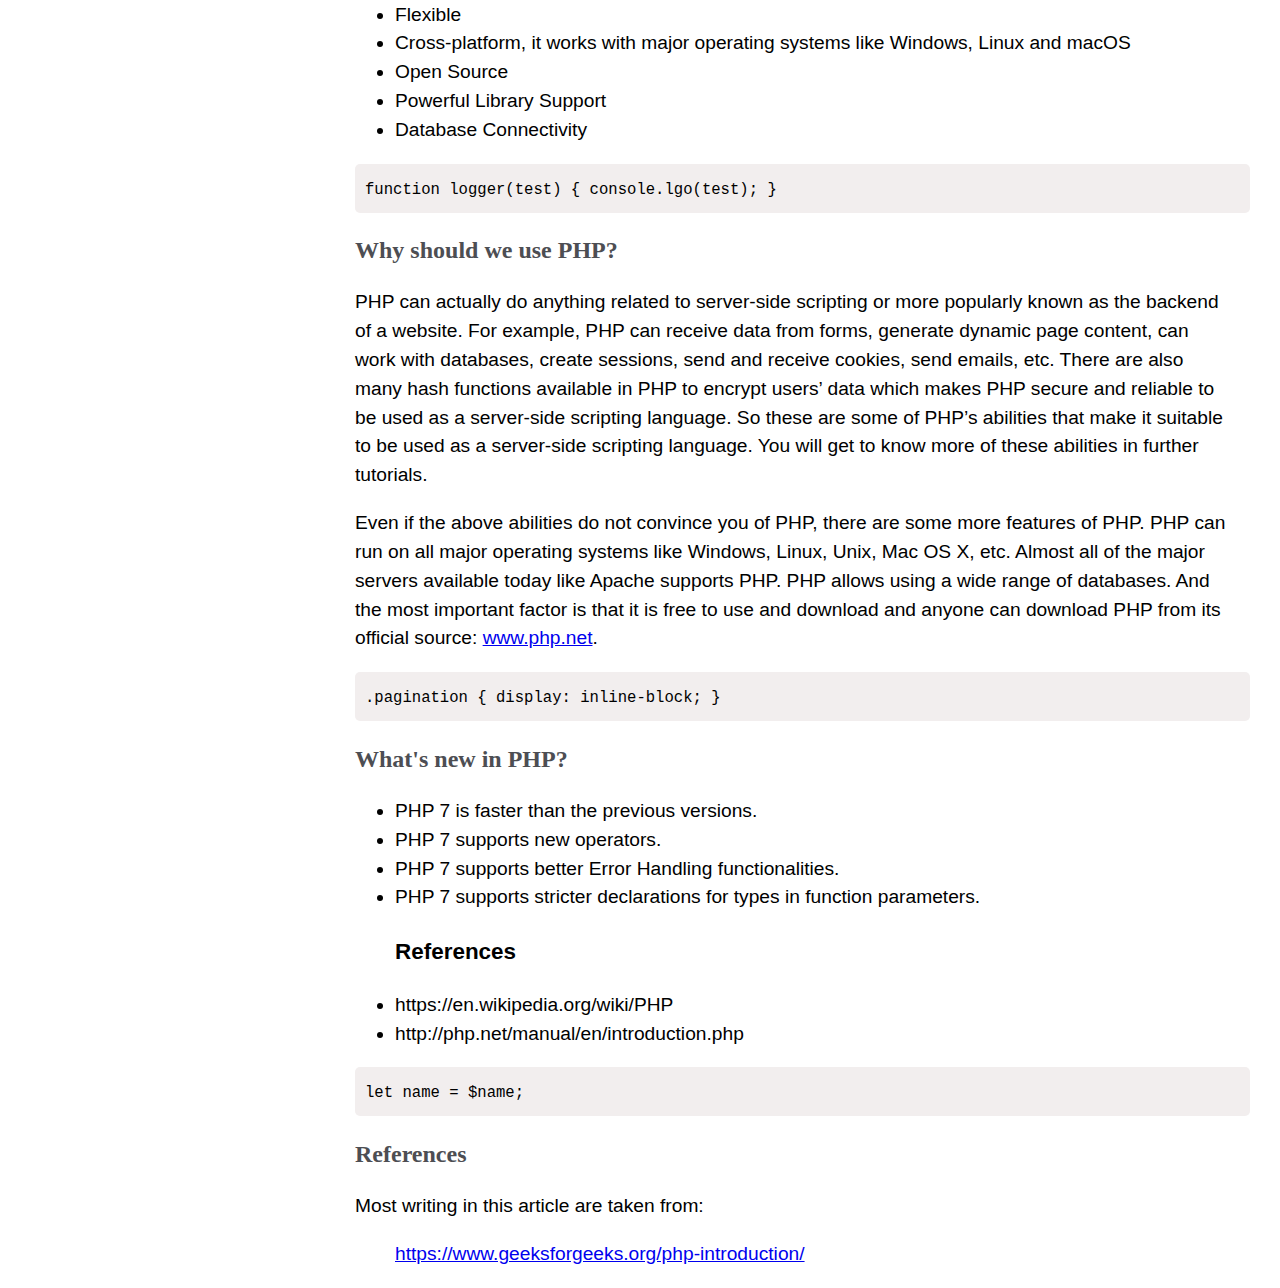
==== commit fd993555: "Headers h2 updates" ====
--- a/index.html
+++ b/index.html
@@ -54,7 +54,7 @@
 
         <main id="main-doc">
             <section id="launching_zoho_desktop_mail_application"  class="main-section">
-                <header>Launching Zoho desktop mail application</header>
+                <header><h2>Launching Zoho desktop mail application</h2></header>
                 <article>
                     <ol>
                         <p>
@@ -76,7 +76,7 @@
                 </article>
             </section>
             <section id="introducing_php" class="main-section">
-                <header>Introducing PHP</header>
+                <header><h2>Introducing PHP</h2></header>
                 <article id="php_introduction_comments">
                     The term PHP is an acronym for PHP: Hypertext Preprocessor. PHP is a server-side scripting language designed specifically for web development. 
                     It is open-source which means it is free to download and use. It is very simple to learn and use. The files have the extension “.php”. 
@@ -96,7 +96,7 @@
                 </article>
             </section>
             <section id="some_characteristics_of_php" class="main-section">
-                <header>Some Characteristics of PHP</header>
+                <header><h2>Some Characteristics of PHP</h2></header>
                 <article>
                     <ul>
                         <p><li>PHP code is executed in the server.</li></p>
@@ -118,7 +118,7 @@
                 </article>
             </section>
             <section id="other_characteristics_of_php" class="main-section">
-                <header>Other Characteristics of PHP</header>
+                <header><h2>Other Characteristics of PHP</h2></header>
                 <article>
                 <p>Other characteristics of PHP are:</p>
                     <ul>
@@ -141,7 +141,7 @@
                 </article>
             </section>
             <section id="why_should_we_use_php?" class="main-section">
-                <header>Why should we use PHP?</header>
+                <header><h2>Why should we use PHP?</h2></header>
                 <article>
                     <p>
                         PHP can actually do anything related to server-side scripting or more popularly known as the backend of a website. For example, PHP can receive data from forms, generate dynamic page content, can work with databases, create sessions, send and receive cookies, send emails, etc. There are also many hash functions available in PHP to encrypt users’ data which makes PHP secure and reliable to be used as a server-side scripting language. So these are some of PHP’s abilities that make it suitable to be used as a server-side scripting language. You will get to know more of these abilities in further tutorials.</p>
@@ -158,7 +158,7 @@
                 </article>
             </section>
             <section id="what's_new_in_php?" class="main-section">
-                <header>What's new in PHP?</header>
+                <header><h2>What's new in PHP?</h2></header>
                 <article>
                     <ul>
                         <li>PHP 7 is faster than the previous versions.</li>
@@ -177,7 +177,7 @@
                 </article>
             </section>
             <section id="references" class="main-section">
-                <header>References</header>
+                <header><h2>References</h2></header>
                 <article>
                     Most writing in this article are taken from:
                     <ul>
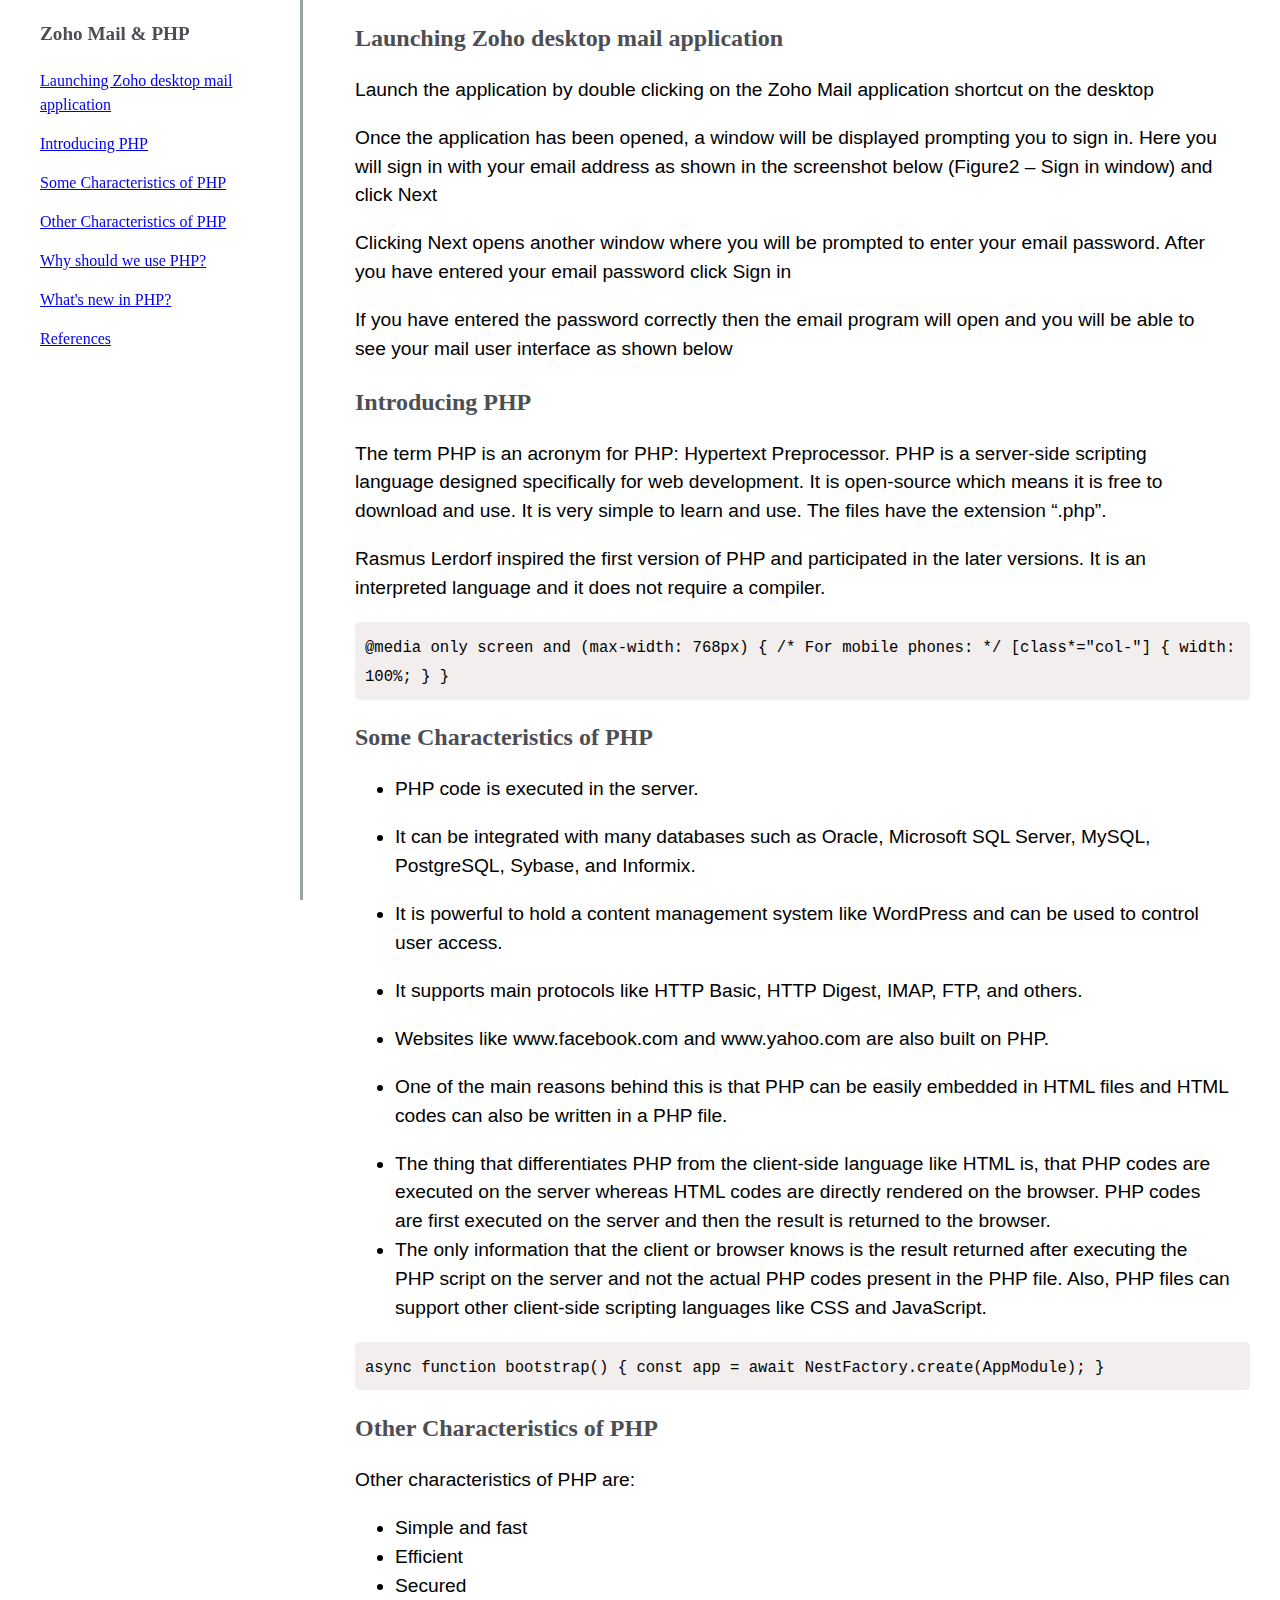
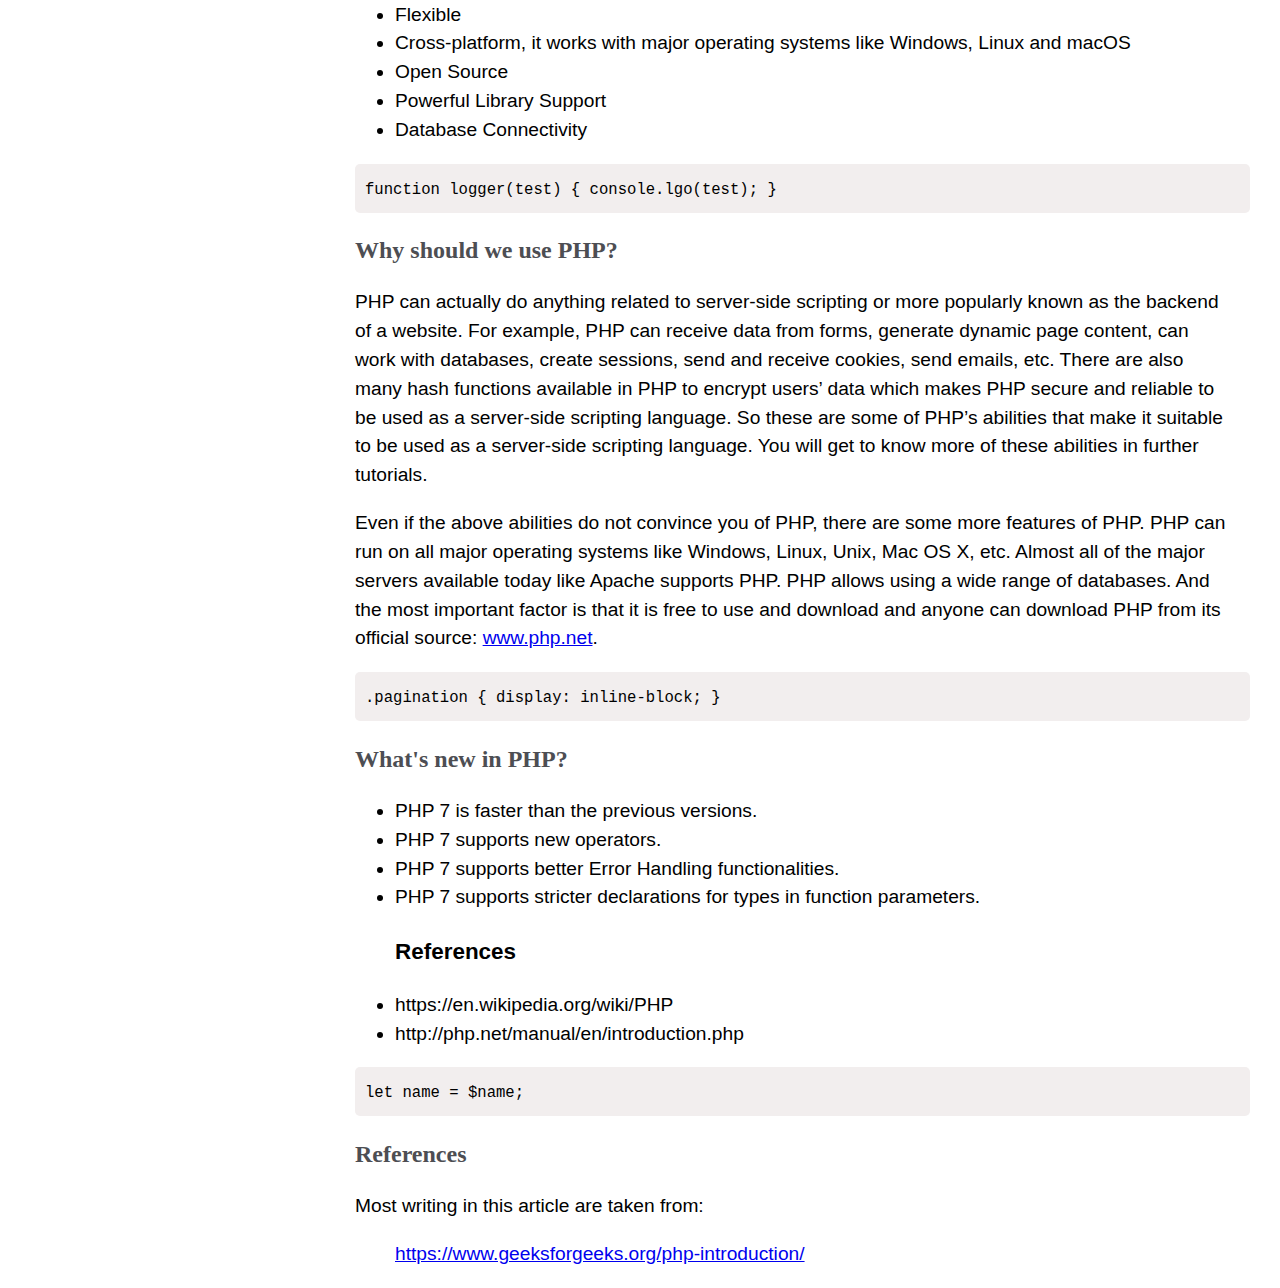
==== commit 192bc144: "Update navbar" ====
--- a/index.html
+++ b/index.html
@@ -56,7 +56,6 @@
             <section id="launching_zoho_desktop_mail_application"  class="main-section">
                 <header><h2>Launching Zoho desktop mail application</h2></header>
                 <article>
-                    <ol>
                         <p>
                             Launch the application by double clicking on the Zoho Mail application shortcut on the desktop
                         </p>
@@ -72,7 +71,6 @@
                             If you have entered the password correctly then the email program will open and you will be able to see your mail user interface 
                             as shown below
                         </p>
-                    </ol>
                 </article>
             </section>
             <section id="introducing_php" class="main-section">
--- a/styles.css
+++ b/styles.css
@@ -26,6 +26,12 @@
   border-color: rgba(0, 22, 22, 0.4);
 }
 
+#navbar header {
+  font-weight: bold;
+  font-size: 1.2rem;
+  margin: 20px 40px;
+}
+
 #main-doc {
   font-weight: lighter;
   position: relative;
@@ -52,6 +58,10 @@
 }
 
 #Introduction_PHP {
+  margin-left: 0px;
+}
+
+#main-doc #launching_zoho_desktop_mail_application {
   margin-left: 0px;
 }
 
